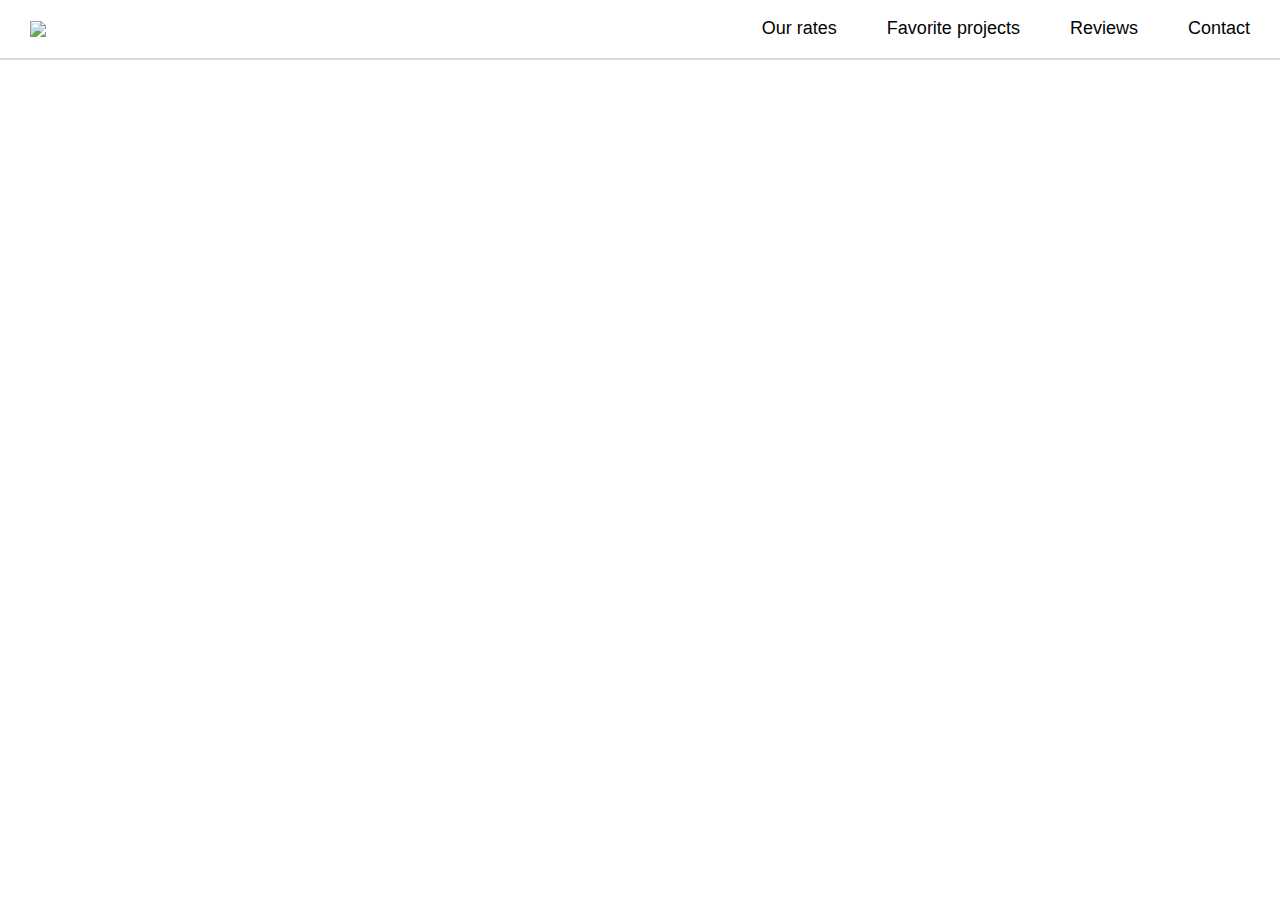
==== index.html @ 7ecace39 "Criação da estrutura do header e do estilização" ====
<!DOCTYPE html>
<html lang="pt-br">

    <head>
        <meta charset="UTF-8">
        <meta name="viewport" content="width=device-width, initial-scale=1.0">
        <title>Aula Git e GitHub</title>
        <link rel="stylesheet" href="./assets/css/style.css">
    </head>

    <body>
        <main class="container">
            <header class="cabecalho">
                <img class="logo" src="https://static.tildacdn.com/tild3130-6332-4064-b365-333031663538/logo.svg">
                <div class="links">
                    <a class="links" href="">Our rates</a>
                    <a class="links" href="">Favorite projects</a>
                    <a class="links" href="">Reviews</a>
                    <a class="links" href="">Contact</a>
                </div>
            </header>
        </main>
    </body>

</html>
---- assets/css/style.css ----
* {
    margin: 0;
    padding: 0;
    box-sizing: border-box;
}

body {
    min-height: 100vh;
}

.container {
    min-height: 100vh;
}

.cabecalho {
    display: flex;
    padding: 0 30px;
    height: 60px;
    align-items: center;
    justify-content: space-between;
    border-bottom: 2px solid #d9dbe0;
}

.links {
    display: flex;
    gap: 50px;
}

.links {
    text-decoration: none;
    color: #030303;
    font-size: 18px;
    font-family: 'Montserrat',Arial,sans-serif;
    line-height: 1.55;
    font-weight: 400;
}

.links:hover {
    color: #0053ff;
}
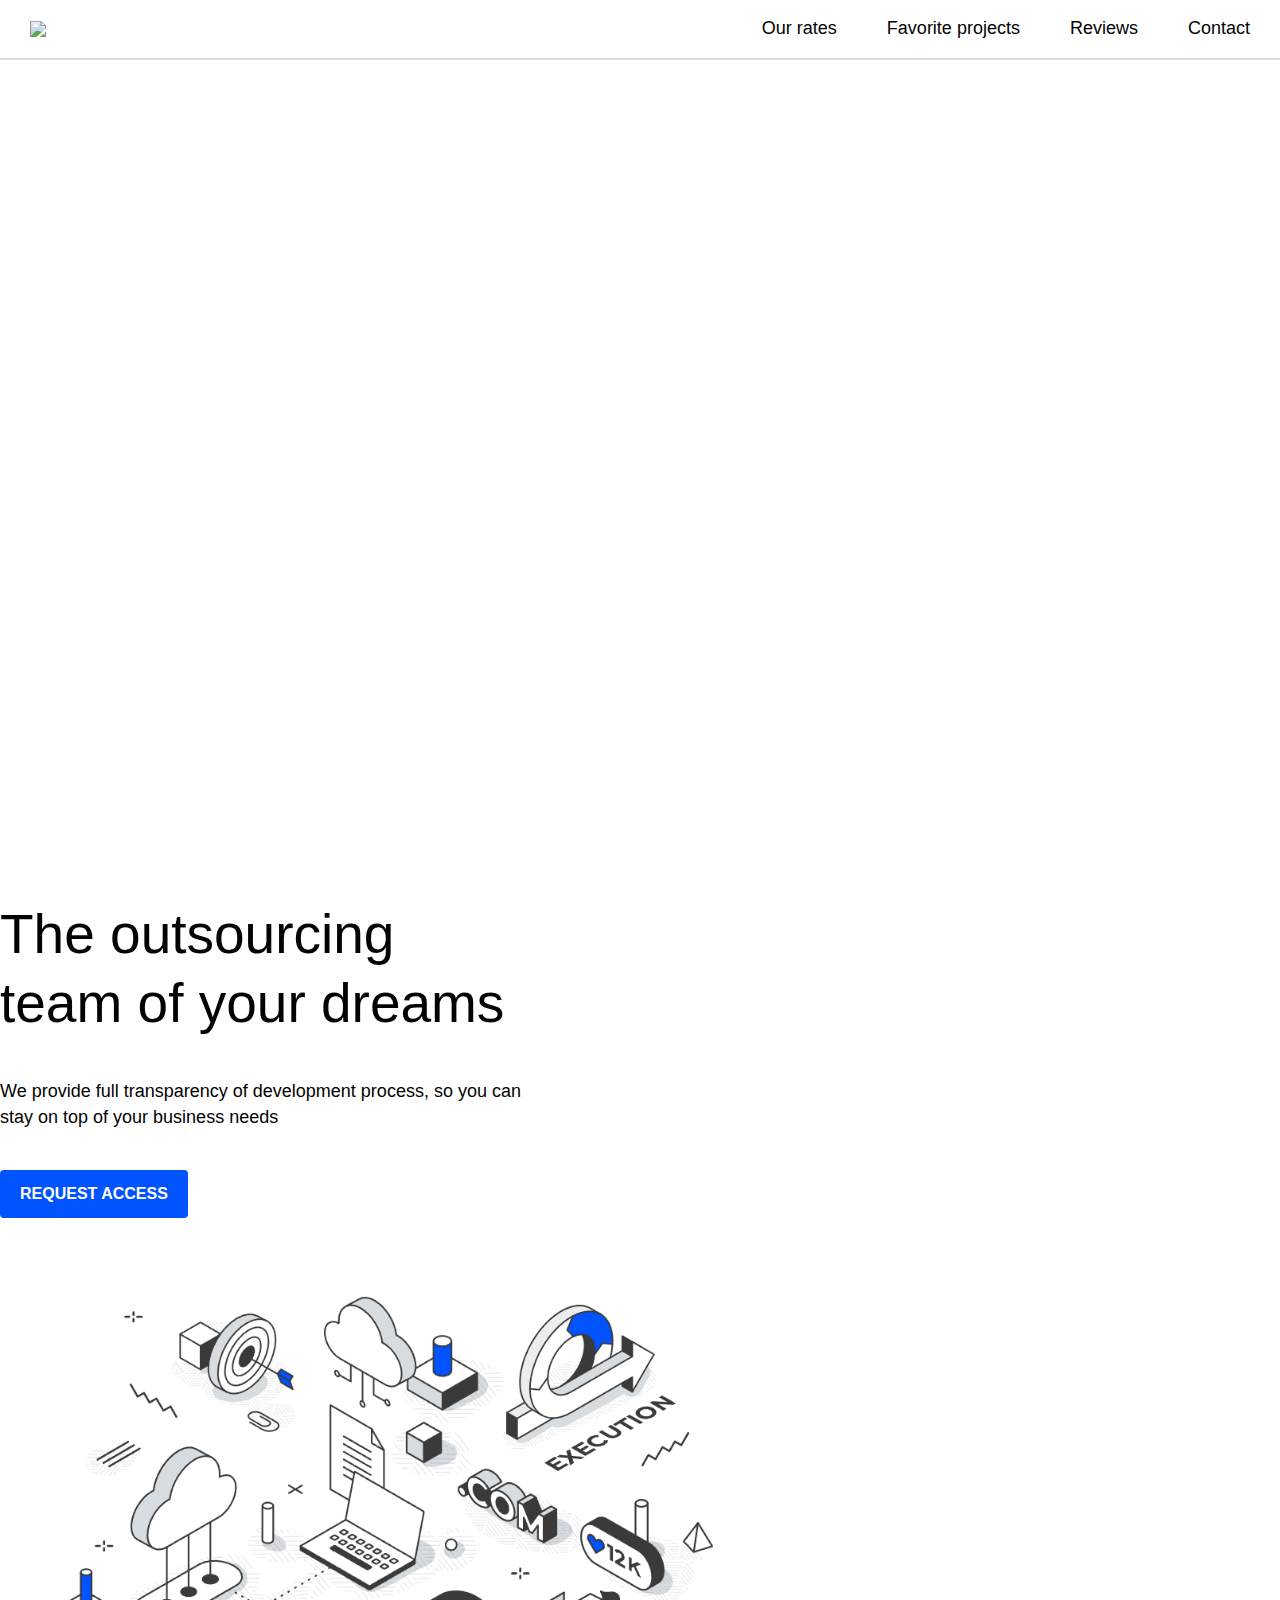
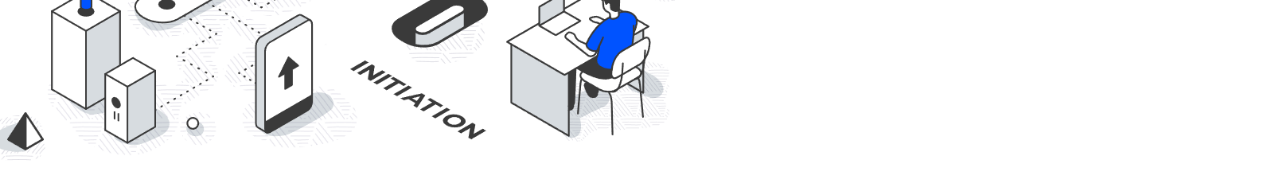
==== commit 3688e9f5: "Criação e estilizaçao da seção access" ====
--- a/index.html
+++ b/index.html
@@ -20,6 +20,20 @@
                 </div>
             </header>
         </main>
+
+        <section class="acesso">
+
+            <div class="texts">
+                <h1 class="text-title">
+                    The outsourcing team of your dreams
+                </h1>
+                <p class="text-body">
+                    We provide full transparency of development process, so you can stay on top of your business needs
+                </p>
+                <button class="text-btn">Request access</button>
+            </div>
+            <img class="access-img" src="./assets/css/img/imgDoSite.png">
+        </section>
     </body>
 
 </html>--- a/assets/css/style.css
+++ b/assets/css/style.css
@@ -37,4 +37,70 @@
 
 .links:hover {
     color: #0053ff;
+}
+
+/* h1 {
+    display: flex;
+    font-family:'IgraSans',Arial,sans-serif;
+    line-height: 38px;
+    color: #030303;
+    font-weight: 400;
+    border-color: transparent;
+    border-style: solid;
+}
+
+p {
+    font-family: 'Montserrat',Arial,sans-serif;
+    line-height: 23px;
+    font-size: 16px;
+}
+
+.printDoSite {
+    text-decoration: none;
+} */
+
+.access {
+    display: flex;
+    justify-content: space-between;
+    padding-left: 60px;
+}
+
+.texts {
+    display: flex;
+    flex-direction: column;
+    gap: 40px;
+    max-width: 530px;
+}
+
+.text-title {
+    color: #030303;
+    font-size: 55px;
+    font-family: 'IngraSans',Arial,sans-serif;
+    line-height: 1.25;
+    font-weight: 400;
+}
+
+.text-body {
+    color: #030303;
+    font-size: 18px;
+    font-family: 'Montserrat',Arial,sans-serif;
+    line-height: 1.45;
+    font-weight: 400;
+}
+
+.text-btn {
+    font-size: 16px;
+    font-family: 'Montserrat',Arial,sans-serif;
+    font-weight: 600;
+    text-transform: uppercase;
+    border-radius: 4px;
+    border: none;
+    background-color: #0053ff;
+    padding: 15px 20px;
+    max-width: fit-content;
+    color: #fff;
+}
+
+.access-img {
+    max-width: 60%;
 }